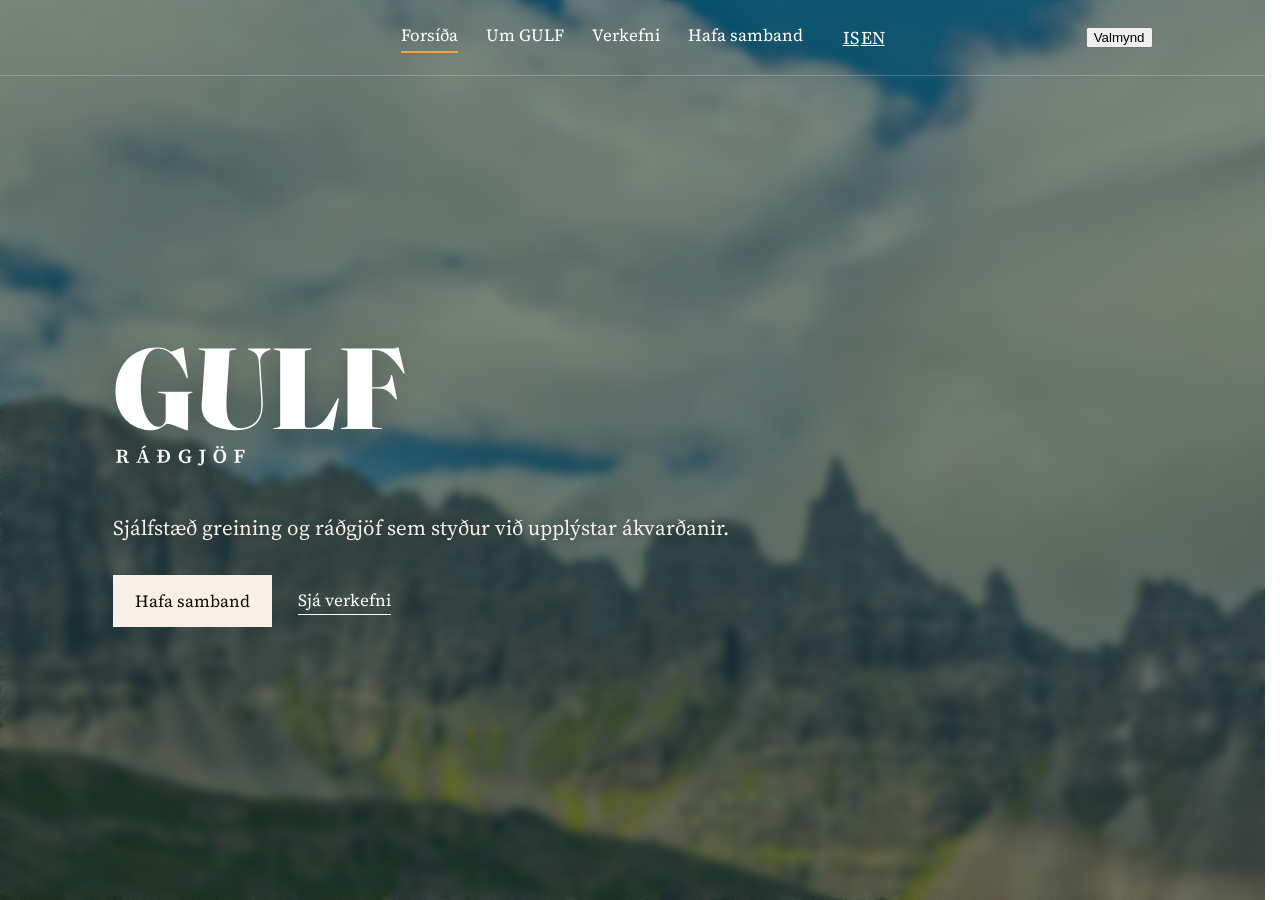
==== public/index.html @ 24c3326d "Name in page titles, LinkedIn on contact page and in structured data Co-Authored-By: Claude Opus 5.5" ====
<!doctype html>
<html lang="is">
<head>
<meta charset="utf-8">
<meta name="viewport" content="width=device-width, initial-scale=1">
<title>GULF ráðgjöf | Gunnar Úlfarsson hagfræðingur</title>
<meta name="description" content="Sjálfstæð greining og ráðgjöf sem styður við upplýstar ákvarðanir.">
<link rel="canonical" href="https://gulf.is/">
<link rel="alternate" hreflang="is" href="https://gulf.is/">
<link rel="alternate" hreflang="en" href="https://gulf.is/en/">
<link rel="alternate" hreflang="x-default" href="https://gulf.is/">
<meta name="robots" content="index, follow, max-image-preview:large">
<script type="application/ld+json">{"@context":"https://schema.org","@graph":[{"@type":"ProfessionalService","@id":"https://gulf.is/#gulf","name":"GULF ráðgjöf","alternateName":["GULF","GULF advisory"],"url":"https://gulf.is/","logo":{"@type":"ImageObject","url":"https://gulf.is/assets/img/logo-512.png","width":512,"height":512},"image":"https://gulf.is/assets/img/og-image.jpg","description":"Sjálfstæð efnahagsgreining og ráðgjöf um stefnumótun fyrir fyrirtæki og opinbera aðila.","email":"gunnar@gulf.is","telephone":"+3548471049","address":{"@type":"PostalAddress","addressCountry":"IS"},"areaServed":{"@type":"Country","name":"Iceland"},"knowsLanguage":["is","en"],"knowsAbout":["Hagfræði","Efnahagsgreiningar","Stefnumótun","Opinber stefnumótun","Ráðgjöf"],"founder":{"@id":"https://gulf.is/#gunnar"}},{"@type":"Person","@id":"https://gulf.is/#gunnar","name":"Gunnar Úlfarsson","jobTitle":"Hagfræðingur og ráðgjafi","image":"https://gulf.is/assets/img/gunnar.jpg","url":"https://gulf.is/#about","email":"gunnar@gulf.is","sameAs":["https://www.linkedin.com/in/gunnarulfars/"],"worksFor":{"@id":"https://gulf.is/#gulf"},"alumniOf":[{"@type":"CollegeOrUniversity","name":"University of St Andrews"},{"@type":"CollegeOrUniversity","name":"University of Iceland"}],"knowsLanguage":["is","en"]},{"@type":"WebSite","@id":"https://gulf.is/#website","url":"https://gulf.is/","name":"GULF ráðgjöf","inLanguage":["is","en"],"publisher":{"@id":"https://gulf.is/#gulf"}},{"@type":"WebPage","@id":"https://gulf.is/#webpage","url":"https://gulf.is/","name":"GULF ráðgjöf | Gunnar Úlfarsson hagfræðingur","description":"Sjálfstæð greining og ráðgjöf sem styður við upplýstar ákvarðanir.","inLanguage":"is","isPartOf":{"@id":"https://gulf.is/#website"},"about":{"@id":"https://gulf.is/#gulf"},"primaryImageOfPage":"https://gulf.is/assets/img/og-image.jpg"}]}</script>
<meta property="og:title" content="GULF ráðgjöf | Gunnar Úlfarsson hagfræðingur">
<meta property="og:description" content="Sjálfstæð greining og ráðgjöf sem styður við upplýstar ákvarðanir.">
<meta property="og:type" content="website">
<meta property="og:url" content="https://gulf.is/">
<meta property="og:locale" content="is_IS">
<meta property="og:locale:alternate" content="en_GB">
<meta property="og:site_name" content="GULF ráðgjöf">
<meta property="og:image" content="https://gulf.is/assets/img/og-image.jpg">
<meta property="og:image:width" content="1200">
<meta property="og:image:height" content="630">
<meta property="og:image:alt" content="GULF ráðgjöf">
<meta name="twitter:card" content="summary_large_image">
<meta name="twitter:title" content="GULF ráðgjöf | Gunnar Úlfarsson hagfræðingur">
<meta name="twitter:description" content="Sjálfstæð greining og ráðgjöf sem styður við upplýstar ákvarðanir.">
<meta name="twitter:image" content="https://gulf.is/assets/img/og-image.jpg">
<link rel="icon" href="/favicon.svg" type="image/svg+xml">
<link rel="apple-touch-icon" href="/apple-touch-icon.png">
<meta name="theme-color" content="#0F4C55">
<link rel="stylesheet" href="https://fonts.googleapis.com/css2?family=Fraunces:opsz,wght@9..144,500;9..144,600&family=Source+Serif+4:opsz,wght@8..60,400;8..60,600&display=swap">
<link rel="stylesheet" href="/assets/css/site.css?v=43">
<script src="/assets/js/site.js?v=30" defer></script>
<script>try{if(localStorage.getItem("gulf-lang")==="en")location.replace("/en/"+location.hash)}catch(e){}</script>
</head>
<body>
<header class="site">
  <div class="wrap">
    <a class="mark" href="#home"><img src="/assets/img/gulf-name.svg" alt="GULF" width="1020" height="305"></a>
    <div class="hright" id="menu">
    <nav class="main" aria-label="Main">
      <a href="#home"><span data-l="is">Forsíða</span></a>
      <a href="#about"><span data-l="is">Um GULF</span></a>
      <a href="#cases"><span data-l="is">Verkefni</span></a>
      <a href="#contact"><span data-l="is">Hafa samband</span></a>
    </nav>
    <span class="lang" role="group" aria-label="Language"><a href="/" hreflang="is" lang="is" data-set="is" aria-current="true">IS</a><a href="/en/" hreflang="en" lang="en" data-set="en">EN</a></span>
    </div>
    <button type="button" class="menu-btn" aria-expanded="false" aria-controls="menu"><i></i><i></i><span class="sr" data-l="is">Valmynd</span></button>
  </div>
</header>

<main>
  <div class="page" id="p-home">
    <section class="hero solo" id="s-home">
      <div class="wrap">
        <div>
          <h1 class="wm"><img src="/assets/img/gulf-wordmark-white.svg" alt="GULF ráðgjöf" width="1020" height="428"></h1>
          <p class="lede"><span data-l="is">Sjálfstæð greining og ráðgjöf sem styður við upplýstar ákvarðanir.</span></p>
          <div class="actions">
            <a class="btn" href="#contact"><span data-l="is">Hafa samband</span></a>
            <a class="textlink" href="#cases"><span data-l="is">Sjá verkefni</span></a>
          </div>
        </div>
      </div>
    </section>
  </div>
  <div class="page" id="p-about" hidden>
    <section class="sec" id="s-about">
      <div class="wrap">
        <div>
          <h1 class="sr"><span data-l="is">Um GULF</span></h1>
          <p class="about-lead"><span data-l="is">GULF ráðgjöf veitir greiningu og ráðgjöf sem hjálpar fyrirtækjum og opinberum aðilum að móta stefnu og taka upplýstar ákvarðanir.</span></p>
          <div class="person">
            <h2 class="name">Gunnar Úlfarsson</h2>
            <img class="portrait" src="/assets/img/gunnar.jpg" alt="Gunnar Úlfarsson" width="640" height="800" loading="lazy">
            <div class="bio">
              <p class="b"><span data-l="is">Gunnar Úlfarsson er hagfræðingur og stofnandi GULF. Hann hefur víðtæka reynslu af efnahagsgreiningum, rekstrarumhverfi fyrirtækja, og starfsemi ríkis og sveitarfélaga.</span></p>
              <p class="b"><span data-l="is">Gunnar starfaði sem hagfræðingur Viðskiptaráðs Íslands og síðar sem aðstoðar&shy;framkvæmdastjóri ráðsins. Þá hefur hann starfað sem ráðgjafi hjá RR ráðgjöf. Hann er með meistaragráðu í hagfræði og fjármálum frá St Andrews-háskóla og BS-gráðu í hagfræði frá Háskóla Íslands.</span></p>
              
            </div>
          </div>
        </div>
      </div>
    </section>
  </div>
  <div class="page" id="p-cases" hidden>
    <section class="sec cv" id="s-cases">
      <div class="wrap">
        <div>
          <h1 class="sr"><span data-l="is">Verkefni</span></h1><p class="cintro"><span data-l="is">Mörg verkefni sem GULF vinnur eru hvergi birt opinberlega. Hér eru dæmi um verkefni sem hafa verið birt á vefsíðum viðskiptavina og fjallað um í fjölmiðlum.</span></p>
          <div class="cases"><article class="cb">
<div class="cb-head"><div><p class="label"><span data-l="is">Október 2026</span></p></div>
<div><h2><span data-l="is">Hagræn áhrif vindorkugarðs</span></h2></div>
<div class="cb-fig"><span class="fig"><span data-l="is">5,5 ma.kr.</span></span><span><span data-l="is">í tekjur til sveitarfélagsins á líftíma verkefnisins</span></span></div></div>
<div class="cb-body"><dl class="qar"><div><dt><span data-l="is">Spurningin</span></dt><dd><span data-l="is">Qair Ísland áformar um 200 MW vindorkugarð að Hnotasteini á Hólaheiði. GULF mat efnahagslegan ávinning nærsamfélagsins af verkefninu, þar á meðal áhrif á störf, tekjur og innviði í Norðurþingi og nærliggjandi byggðum.</span></dd></div><div><dt><span data-l="is">Niðurstaða</span></dt><dd><div class="cwrap"><div class="cimgs"><div class="cz" role="button" tabindex="0" aria-pressed="false"><img src="/assets/img/cases/hnotasteinn-15.jpg" width="1467" height="825" loading="lazy" alt="Glæra: störf, tekjur Norðurþings og innviðir"></div><div class="cz" role="button" tabindex="0" aria-pressed="false"><img src="/assets/img/cases/hnotasteinn-34.webp?v=2" width="1920" height="1080" alt="Hreyfimynd: fjölmörg störf gætu skapast til viðbótar í iðnaði vegna orkuframleiðslu Hnotasteins"></div><div class="cz" role="button" tabindex="0" aria-pressed="false"><img src="/assets/img/cases/hnotasteinn-12.jpg" width="1467" height="825" loading="lazy" alt="Glæra: afstaða íbúa til Hnotasteins eftir svæðum"></div></div><button type="button" class="carr prev" aria-label="Fyrri glæra" hidden>&#8249;</button><button type="button" class="carr next" aria-label="Næsta glæra" hidden>&#8250;</button></div><span data-l="is">Vindorkugarðurinn skapar um 450 bein ársverk á líftíma sínum og skilar Norðurþingi um 5,5 ma.kr. í fasteignaskatta og útsvarstekjur. Til viðbótar skapast fjölmörg óbein og afleidd störf vegna verkefnisins. Auk þess skapar verkefnið grundvöll fyrir sterkara flutningskerfi og bættar samgöngur á svæðinu. Þá getur aukin orkuöflun stutt við framþróun í atvinnulífi, til dæmis starfsemi eins og gagnaver og landeldi.</span></dd></div><div><dt><span data-l="is">Notkun</span></dt><dd><span data-l="is">Greiningin var hluti af umhverfismati verkefnisins og nýttist í opnu samráðsferli. GULF kynnti niðurstöðurnar fyrir íbúum á opnum fundum á Kópaskeri og Raufarhöfn.</span></dd></div></dl><a class="clink" href="https://www.hnotasteinn.is" target="_blank" rel="noopener"><span data-l="is">Lesa skýrsluna</span> ↗</a></div>
</article><article class="cb">
<div class="cb-head"><div><p class="label"><span data-l="is">Maí 2026</span></p></div>
<div><h2><span data-l="is">Samfélagslegt virði Hugarafls</span></h2></div>
<div class="cb-fig"><span class="fig"><span data-l="is">480 m.kr.</span></span><span><span data-l="is">á ári í ávinning fyrir hið opinbera</span></span></div></div>
<div class="cb-body"><dl class="qar"><div><dt><span data-l="is">Spurningin</span></dt><dd><span data-l="is">Hugarafl eru grasrótarsamtök fólks með geðrænar áskoranir sem byggja á batamiðaðri jafningjanálgun. GULF mat ávinning ríkis og sveitarfélaga af starfinu og bar fjármögnunina saman við sambærileg úrræði.</span></dd></div><div><dt><span data-l="is">Niðurstaða</span></dt><dd><span data-l="is">Hlutfall notenda í virkni fer úr 15% í 38% og andleg líðan batnar verulega. Ávinningur hins opinbera er um 480 m.kr. á ári, einkum vegna lægri bótagreiðslna og aukinna skatttekna. Samt eru framlög á hvern notanda 55–80% lægri en í sambærilegum úrræðum.</span></dd></div><div><dt><span data-l="is">Notkun</span></dt><dd><span data-l="is">Niðurstöðurnar voru kynntar á opnum fundum Hugarafls. Síðan hefur skýrslan nýst samtökunum í samskiptum við stjórnvöld, opinbera aðila og fjölmiðla, og GULF hefur meðal annars stutt við kynningu hennar.</span></dd></div></dl><a class="clink" href="https://hugarafl.is/utgefid-efni/virdisgildi-hugarafls" target="_blank" rel="noopener"><span data-l="is">Lesa skýrsluna</span> ↗</a></div>
</article></div>
        </div>
      </div>
    </section>
  </div>
  <div class="page" id="p-contact" hidden>
    <section class="sec" id="s-contact">
      <div class="wrap">
        <div>
          <h1 class="sr"><span data-l="is">Hafa samband</span></h1>
          <dl class="clist">
            <div><dt class="label"><span data-l="is">Netfang</span></dt><dd><a href="mailto:gunnar@gulf.is">gunnar@gulf.is</a></dd></div>
            <div><dt class="label"><span data-l="is">Sími</span></dt><dd><a href="tel:+3548471049">+354 847 1049</a><a href="tel:+46793155008">+46 79 315 50 08</a></dd></div>
            <div><dt class="label">LinkedIn</dt><dd><a href="https://www.linkedin.com/in/gunnarulfars/" rel="me noopener" target="_blank">linkedin.com/in/gunnarulfars</a></dd></div>
          </dl>
        </div>
      </div>
    </section>
  </div>
</main>

<footer class="site">
  <div class="wrap">
    <span>© 2026 GULF ráðgjöf</span>
  </div>
</footer>
</body>
</html>
---- assets/css/site.css ----
:root {
  --white: #ffffff;
  --paper: #f8f0e6;
  --ink: #100c08;
  --rust: #bc4200;
  --petrol: #0f4c55;
  --saffron: #f2a33a;
  --stone7: #595147;
  --stone5: #91887c;
  --stone2: #e3dbd1;
  --display: "Fraunces", Georgia, "Times New Roman", serif;
  --body: "Source Serif 4", Georgia, "Times New Roman", serif;
  --wrap: 1080px;
  color-scheme: light;
}
* {
  box-sizing: border-box;
}
html {
  scrollbar-gutter: stable;
}
body {
  background: var(--white);
  color: var(--ink);
  font-family: var(--body);
  font-size: 18px;
  line-height: 1.55;
  margin: 0px;
}
a {
  color: inherit;
}
:focus-visible {
  outline: 3px solid var(--rust);
  outline-offset: 3px;
}
.wrap {
  max-width: var(--wrap);
  margin-inline: auto;
  padding-left: max(20px, env(safe-area-inset-left, 0px));
  padding-right: max(20px, env(safe-area-inset-right, 0px));
}
h1,
h2,
h3 {
  font-family: var(--display);
  font-weight: 600;
  text-wrap: balance;
  margin: 0px;
  line-height: 1.1;
}
.label {
  font-size: 13px;
  font-weight: 600;
  letter-spacing: 0.12em;
  text-transform: uppercase;
  color: var(--stone7);
}
header.site {
  border-bottom: 1px solid var(--stone2);
}
header.site .wrap {
  display: flex;
  flex-wrap: wrap;
  gap: 12px 32px;
  align-items: center;
  justify-content: space-between;
  padding-block: 22px;
}
.mark {
  font-family: var(--display);
  font-weight: 600;
  font-size: 30px;
  text-decoration: none;
  letter-spacing: 0.01em;
}
nav.main {
  display: flex;
  flex-wrap: wrap;
  gap: 6px 28px;
  font-size: 17px;
}
nav.main a {
  text-decoration: none;
  padding-bottom: 3px;
  border-bottom: 2px solid transparent;
}
nav.main a[aria-current="page"] {
  border-bottom-color: var(--ink);
}
nav.main a:hover {
  border-bottom-color: var(--stone5);
}
.hero .wrap {
  display: grid;
  grid-template-columns: minmax(0px, 1.5fr) minmax(0px, 1fr);
  gap: 48px;
  align-items: center;
  padding-block: 72px 64px;
}
.hero h1 {
  font-size: clamp(40px, 6vw, 68px);
  letter-spacing: -0.01em;
}
.hero p.lede {
  font-size: 21px;
  color: var(--stone7);
  max-width: 34em;
  margin: 22px 0px 30px;
}
.actions {
  display: flex;
  flex-wrap: wrap;
  gap: 14px 26px;
  align-items: center;
}
.btn {
  display: inline-block;
  background: var(--ink);
  color: var(--white);
  text-decoration: none;
  padding: 13px 22px;
  font-size: 17px;
}
.textlink {
  font-size: 17px;
  text-decoration: none;
  border-bottom: 1px solid currentcolor;
}
.portrait {
  aspect-ratio: 4 / 5;
  max-width: 100%;
  background: var(--paper);
  display: grid;
  place-items: center;
  color: var(--stone7);
  font-size: 15px;
  text-align: center;
  padding: 20px;
}
.cv {
  list-style: none;
  padding: 0px;
  margin: 14px 0px 0px;
}
footer.site {
  border-top: 1px solid var(--stone2);
  margin-top: 24px;
}
footer.site .wrap {
  display: flex;
  flex-wrap: wrap;
  gap: 8px 28px;
  justify-content: space-between;
  padding-block: 28px;
  font-size: 15px;
  color: var(--stone7);
}
footer.site .wrap {
  align-items: baseline;
}
@media (max-width: 760px) {
  .hero .wrap,
  .about,
  .contact {
    grid-template-columns: minmax(0px, 1fr);
    gap: 32px;
  }
  .hero .wrap {
    padding-block: 44px;
  }
  .portrait {
    max-width: 280px;
  }
}
@media (prefers-reduced-motion: no-preference) {
  .page {
    animation: 0.25s ease-out 0s 1 normal none running fade;
  }
  @keyframes fade {
    0% {
      opacity: 0.4;
    }
    100% {
      opacity: 1;
    }
  }
}
.cintro {
  font-size: 19px;
  max-width: 36em;
  margin: -12px 0px 36px;
  color: var(--stone7);
}
.cv .fig {
  font-family: var(--display);
  font-weight: 600;
  line-height: 1;
  color: var(--rust);
  font-variant-numeric: tabular-nums;
}
.cv h3 {
  margin: 0px;
}
.v1list {
  border-top: 3px solid var(--ink);
}
.v1row {
  border-bottom: 1px solid var(--stone2);
}
.v1row summary {
  list-style: none;
  cursor: pointer;
  display: grid;
  grid-template-columns: 200px minmax(0px, 1fr) 220px 24px;
  gap: 28px;
  align-items: start;
  padding: 28px 0px;
}
.v1row summary::-webkit-details-marker {
  display: none;
}
.v1meta {
  display: flex;
  flex-direction: column;
  gap: 6px;
}
.v1client {
  font-size: 15px;
  color: var(--stone7);
}
.v1main {
  display: flex;
  flex-direction: column;
  gap: 8px;
}
.v1main h3 {
  font-size: clamp(21px, 2.3vw, 26px);
}
.v1one {
  font-size: 17px;
  color: var(--stone7);
}
.v1fig {
  display: flex;
  flex-direction: column;
  gap: 6px;
  font-size: 14px;
  line-height: 1.35;
}
.v1fig .fig {
  font-size: 30px;
}
.v1fig-text .fig {
  font-size: 22px;
  line-height: 1.15;
}
.v1more {
  width: 24px;
  height: 24px;
  position: relative;
  margin-top: 4px;
}
.v1more::before,
.v1more::after {
  content: "";
  position: absolute;
  left: 4px;
  right: 4px;
  top: 11px;
  height: 2px;
  background: var(--ink);
  transition: transform 0.2s;
}
.v1more::after {
  transform: rotate(90deg);
}
.v1row[open] .v1more::after {
  transform: rotate(0deg);
}
.v1row summary:hover h3 {
  color: var(--rust);
}
.v1row .qar {
  margin: 0px 0px 32px;
  padding-left: 228px;
}
@media (max-width: 860px) {
  .v1row summary {
    grid-template-columns: minmax(0px, 1fr) 24px;
    gap: 12px 16px;
  }
  .v1meta {
    grid-column: 1 / 2;
    flex-flow: wrap;
    gap: 4px 12px;
    align-items: baseline;
  }
  .v1main {
    grid-column: 1 / 2;
  }
  .v1fig {
    grid-column: 1 / 2;
  }
  .v1more {
    grid-area: 1 / 2;
  }
  .v1row .qar {
    padding-left: 0px;
  }
}
.clist {
  margin: 0px;
  display: grid;
  gap: 28px;
}
.clist > div {
  display: grid;
  gap: 4px;
}
.clist dt {
  margin: 0px;
}
.clist dd {
  margin: 0px;
  display: flex;
  flex-direction: column;
  gap: 2px;
  font-family: var(--body);
  font-size: 20px;
  line-height: 1.45;
}
.clist dd a {
  align-self: flex-start;
  text-decoration: none;
  border-bottom: 1px solid var(--stone2);
  transition:
    border-color 0.15s,
    color 0.15s;
  overflow-wrap: anywhere;
}
.clist dd a:hover {
  color: var(--rust);
  border-bottom-color: var(--rust);
}
#p-about .direct {
  font-family: var(--body);
  font-size: 18px;
  font-weight: 400;
}
body {
  display: flex;
  flex-direction: column;
  min-height: 100svh;
}
body > main {
  flex: 1 0 auto;
}
.hero.solo {
  position: relative;
  overflow: hidden;
  color: rgb(255, 255, 255);
  background: url("../img/hero.jpg") center 78% / cover no-repeat rgb(16, 12, 8);
}
.hero.solo::before {
  content: "";
  position: absolute;
  inset: 0px;
  background:
    linear-gradient(rgba(15, 76, 85, 0.3), rgba(15, 76, 85, 0.3)),
    rgba(16, 12, 8, 0.3);
  -webkit-backdrop-filter: blur(5px);
  backdrop-filter: blur(5px);
}
.hero.solo .wrap {
  position: relative;
  grid-template-columns: minmax(0px, 1fr);
  padding-block: clamp(96px, 12vw, 150px) clamp(150px, 18vw, 230px);
}
.hero.solo h1 {
  color: rgb(255, 255, 255);
  text-shadow: rgba(0, 0, 0, 0.35) 0px 1px 18px;
}
.hero.solo p.lede {
  color: rgb(248, 240, 230);
  text-shadow: rgba(0, 0, 0, 0.4) 0px 1px 10px;
}
.hero.solo .btn {
  background: var(--paper);
  color: var(--ink);
}
.hero.solo .textlink {
  color: rgb(255, 255, 255);
}
.sec .wrap {
  padding-block: 72px;
  display: grid;
  grid-template-columns: 200px minmax(0px, 1fr);
  gap: 24px 48px;
}
.person {
  display: grid;
  grid-template-columns: minmax(0px, 260px) minmax(0px, 1fr);
  gap: 40px;
  align-items: start;
}
.person .name {
  font-family: var(--display);
  font-weight: 600;
  font-size: 26px;
  margin: 0px;
}
.person .role {
  color: var(--stone7);
  margin: 4px 0px 20px;
}
.person p.b {
  margin: 0px 0px 16px;
  max-width: 38em;
}
.direct {
  display: flex;
  flex-wrap: wrap;
  gap: 8px 28px;
  margin-top: 22px;
  font-family: var(--display);
  font-size: 20px;
  font-weight: 500;
}
.direct a,
.cdetails .v a {
  text-decoration: none;
  border-bottom: 1px solid var(--stone5);
}
@media (max-width: 760px) {
  .sec .wrap {
    grid-template-columns: minmax(0px, 1fr);
    padding-block: 52px;
  }
  .person {
    grid-template-columns: minmax(0px, 1fr);
  }
  .person .portrait {
    max-width: 220px;
  }
}
.qar {
  margin: 10px 0px 0px;
  display: grid;
  gap: 14px;
}
.qar dt {
  font-size: 12px;
  font-weight: 600;
  letter-spacing: 0.12em;
  text-transform: uppercase;
  color: var(--stone7);
}
.qar dd {
  margin: 3px 0px 0px;
  max-width: 44em;
}
.sec .wrap {
  grid-template-columns: minmax(0px, 1fr) !important;
}
.ptitle {
  font-size: clamp(36px, 5vw, 54px);
  margin-bottom: 28px;
}
#p-home .hero.solo .wrap {
  padding-block: clamp(110px, 14vw, 180px) clamp(170px, 20vw, 260px);
}
#p-home .hero.solo .wrap.clients-in {
  display: flex;
  flex-direction: row;
  padding-block: 16px;
  padding-top: 16px;
  padding-bottom: 16px;
}
@media (max-width: 600px) {
  #p-home .hero.solo .wrap.clients-in {
    flex-direction: column;
    align-items: flex-start;
    gap: 8px;
  }
}
.clients {
  position: relative;
  z-index: 1;
  background: rgba(16, 12, 8, 0.55);
  border-top: 1px solid rgba(255, 255, 255, 0.18);
}
.clients-in {
  display: flex;
  align-items: center;
  gap: 28px;
  padding-block: 16px;
}
.clabel {
  flex: 0 0 auto;
  font-size: 12px;
  font-weight: 600;
  letter-spacing: 0.12em;
  text-transform: uppercase;
  color: rgba(255, 255, 255, 0.75);
}
.track-wrap {
  flex: 1 1 0%;
  min-width: 0px;
  overflow: hidden;
  -webkit-mask-image: linear-gradient(
    90deg,
    transparent,
    rgb(0, 0, 0) 6%,
    rgb(0, 0, 0) 94%,
    transparent
  );
  mask-image: linear-gradient(
    90deg,
    transparent,
    rgb(0, 0, 0) 6%,
    rgb(0, 0, 0) 94%,
    transparent
  );
}
.track {
  list-style: none;
  margin: 0px;
  padding: 0px;
  display: flex;
  gap: 72px;
  width: max-content;
  animation: 40s linear 0s infinite normal none running roll;
}
.track {
  align-items: center;
  gap: 0px;
}
.track li {
  flex: 0 0 auto;
  background: center center / contain no-repeat;
  margin-right: 72px;
}
@media (prefers-reduced-motion: reduce) {
  .track li {
    margin-right: 0px;
  }
}
.track li a {
  display: block;
  width: 100%;
  height: 100%;
  transition: opacity 0.15s;
}
.track li a:hover {
  opacity: 0.75;
}
.track li.lg-qair {
  background-image: url("../img/clients/qair.svg");
  height: 36px;
  width: 95.2px;
}
.track li.lg-sfs {
  background-image: url("../img/clients/sfs.svg");
  height: 30px;
  width: 148px;
}
.track li.lg-hugarafl {
  background-image: url("../img/clients/hugarafl.svg");
  height: 30px;
  width: 180.3px;
}
.track li.lg-memmm {
  background-image: url("../img/clients/memmm.svg");
  height: 36px;
  width: 129.5px;
}
.track li.lg-raudikrossinn {
  background-image: url("../img/clients/raudikrossinn.svg");
  height: 38px;
  width: 173.6px;
}
.clients:hover .track {
  animation-play-state: paused;
}
@keyframes roll {
  0% {
    transform: translateX(0px);
  }
  100% {
    transform: translateX(-50%);
  }
}
@media (prefers-reduced-motion: reduce) {
  .track {
    animation: auto ease 0s 1 normal none running none;
    flex-wrap: wrap;
    width: auto;
    gap: 12px 32px;
  }
  .track li:nth-child(n + 6) {
    display: none;
  }
  .track-wrap {
    -webkit-mask-image: none;
    mask-image: none;
  }
}
@media (max-width: 600px) {
  .clients-in {
    flex-direction: column;
    align-items: flex-start;
    gap: 8px;
  }
  .track-wrap {
    width: 100%;
  }
}
#p-home .hero.solo .wrap:not(.clients-in) {
  padding-block: clamp(110px, 14vw, 180px) clamp(130px, 16vw, 210px);
}
body.home header.site {
  position: absolute;
  top: 0px;
  left: 0px;
  right: 0px;
  z-index: 5;
  background: transparent;
  border-bottom-color: rgba(255, 255, 255, 0.22);
  color: rgb(255, 255, 255);
}
body.home header.site .mark {
  color: rgb(255, 255, 255);
}
body.home nav.main a[aria-current="page"] {
  border-bottom-color: var(--saffron);
}
body.home nav.main a:hover {
  border-bottom-color: rgba(255, 255, 255, 0.6);
}
#p-home .hero.solo {
  min-height: 100svh;
  display: flex;
  flex-direction: column;
}
#p-home .hero.solo > .wrap:not(.clients-in) {
  flex: 1 1 0%;
  display: flex;
  align-items: center;
  width: 100%;
  padding-block: clamp(120px, 16vh, 170px) clamp(48px, 8vh, 96px);
}
#p-home .hero.solo .clients {
  flex: 0 0 auto;
}
body.home footer.site {
  margin-top: 0px;
}
html:not([lang="is"]) [data-l="is"],
html[lang="is"] [data-l="en"] {
  display: none;
}
.lang {
  display: inline-flex;
  gap: 2px;
  margin-left: 6px;
  align-items: center;
}
.lang button {
  font-style: inherit;
  font-variant: inherit;
  font-weight: inherit;
  font-stretch: inherit;
  line-height: inherit;
  font-family: inherit;
  font-optical-sizing: inherit;
  font-size-adjust: inherit;
  font-kerning: inherit;
  font-feature-settings: inherit;
  font-variation-settings: inherit;
  font-size: 14px;
  letter-spacing: 0.06em;
  background: none;
  border: 0px;
  color: inherit;
  opacity: 0.6;
  padding: 2px 5px;
  cursor: pointer;
}
.lang button[aria-pressed="true"] {
  opacity: 1;
  text-decoration: underline;
  text-underline-offset: 4px;
}
.lang button:hover {
  opacity: 1;
}
.hero.solo h1.wm {
  display: flex;
  flex-direction: column;
  gap: 0px;
  line-height: 0.92;
  text-shadow: rgba(0, 0, 0, 0.3) 0px 1px 24px;
}
.hero.solo h1.wm + p.lede {
  margin-top: 30px;
}
body.home header.site .mark {
  visibility: hidden;
}
.hero.solo h1.wm {
  display: block;
  margin: 0px;
}
.hero.solo h1.wm img {
  display: block;
  width: clamp(170px, 23vw, 310px);
  height: auto;
  filter: drop-shadow(rgba(0, 0, 0, 0.25) 0px 1px 18px);
}
.hero.solo h1.wm + p.lede {
  margin-top: clamp(28px, 4vw, 44px);
}
#p-home p.lede {
  max-width: 41em;
}
#p-home p.lede {
  display: grid;
}
#p-home p.lede > [data-l] {
  grid-area: 1 / 1;
  display: block;
}
html:not([lang="is"]) #p-home p.lede > [data-l="is"],
html[lang="is"] #p-home p.lede > [data-l="en"] {
  display: block;
  visibility: hidden;
}
header.site .mark {
  display: block;
  line-height: 0;
}
header.site .mark img {
  height: 26px;
  width: auto;
}
.hright {
  display: flex;
  align-items: center;
  gap: 12px 34px;
}
@media (max-width: 640px) {
  header.site .wrap {
    display: grid;
    grid-template-columns: 1fr auto;
    grid-template-areas: "mark lang" "nav nav";
    gap: 14px 12px;
    padding-block: 16px 12px;
  }
  .hright {
    display: contents;
  }
  header.site .mark {
    grid-area: mark;
  }
  header.site .mark img {
    height: 22px;
  }
  .lang {
    grid-area: lang;
    margin-left: 0px;
  }
  nav.main {
    grid-area: nav;
    flex-wrap: nowrap;
    justify-content: space-between;
    gap: 0px 10px;
    font-size: clamp(13.5px, 4vw, 15.5px);
    overflow-x: auto;
    scrollbar-width: none;
  }
  nav.main a {
    white-space: nowrap;
  }
  #p-home .hero.solo > .wrap:not(.clients-in) {
    padding-top: 118px;
  }
}
footer.site {
  border-top: 0px;
  background: transparent;
}
footer.site .wrap {
  padding-block: 18px 22px;
  font-size: 14px;
  color: var(--stone5);
}
body.home footer.site {
  display: none;
}
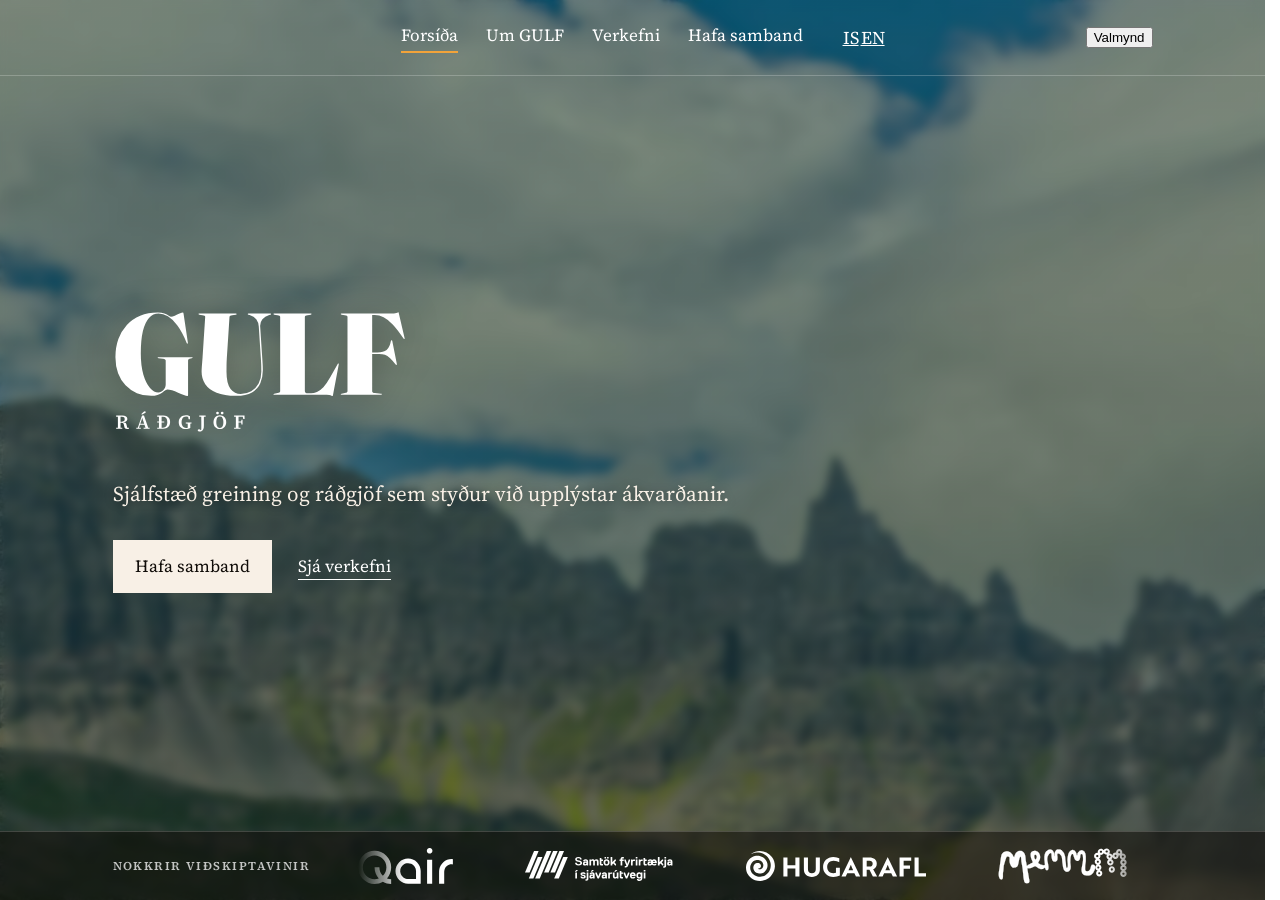
==== commit ff0f999d: "Go live: client logo bar and test-only tweaks on gulf.is, without Rauði krossinn Co-Authored-By: Cla" ====
--- a/public/index.html
+++ b/public/index.html
@@ -4,15 +4,15 @@
 <meta charset="utf-8">
 <meta name="viewport" content="width=device-width, initial-scale=1">
 <title>GULF ráðgjöf | Gunnar Úlfarsson hagfræðingur</title>
-<meta name="description" content="Sjálfstæð greining og ráðgjöf sem styður við upplýstar ákvarðanir.">
+<meta name="description" content="GULF ráðgjöf veitir sjálfstæða efnahagsgreiningu og ráðgjöf um stefnumótun fyrir fyrirtæki, ríki og sveitarfélög. Gunnar Úlfarsson hagfræðingur.">
 <link rel="canonical" href="https://gulf.is/">
 <link rel="alternate" hreflang="is" href="https://gulf.is/">
 <link rel="alternate" hreflang="en" href="https://gulf.is/en/">
 <link rel="alternate" hreflang="x-default" href="https://gulf.is/">
 <meta name="robots" content="index, follow, max-image-preview:large">
-<script type="application/ld+json">{"@context":"https://schema.org","@graph":[{"@type":"ProfessionalService","@id":"https://gulf.is/#gulf","name":"GULF ráðgjöf","alternateName":["GULF","GULF advisory"],"url":"https://gulf.is/","logo":{"@type":"ImageObject","url":"https://gulf.is/assets/img/logo-512.png","width":512,"height":512},"image":"https://gulf.is/assets/img/og-image.jpg","description":"Sjálfstæð efnahagsgreining og ráðgjöf um stefnumótun fyrir fyrirtæki og opinbera aðila.","email":"gunnar@gulf.is","telephone":"+3548471049","address":{"@type":"PostalAddress","addressCountry":"IS"},"areaServed":{"@type":"Country","name":"Iceland"},"knowsLanguage":["is","en"],"knowsAbout":["Hagfræði","Efnahagsgreiningar","Stefnumótun","Opinber stefnumótun","Ráðgjöf"],"founder":{"@id":"https://gulf.is/#gunnar"}},{"@type":"Person","@id":"https://gulf.is/#gunnar","name":"Gunnar Úlfarsson","jobTitle":"Hagfræðingur og ráðgjafi","image":"https://gulf.is/assets/img/gunnar.jpg","url":"https://gulf.is/#about","email":"gunnar@gulf.is","sameAs":["https://www.linkedin.com/in/gunnarulfars/"],"worksFor":{"@id":"https://gulf.is/#gulf"},"alumniOf":[{"@type":"CollegeOrUniversity","name":"University of St Andrews"},{"@type":"CollegeOrUniversity","name":"University of Iceland"}],"knowsLanguage":["is","en"]},{"@type":"WebSite","@id":"https://gulf.is/#website","url":"https://gulf.is/","name":"GULF ráðgjöf","inLanguage":["is","en"],"publisher":{"@id":"https://gulf.is/#gulf"}},{"@type":"WebPage","@id":"https://gulf.is/#webpage","url":"https://gulf.is/","name":"GULF ráðgjöf | Gunnar Úlfarsson hagfræðingur","description":"Sjálfstæð greining og ráðgjöf sem styður við upplýstar ákvarðanir.","inLanguage":"is","isPartOf":{"@id":"https://gulf.is/#website"},"about":{"@id":"https://gulf.is/#gulf"},"primaryImageOfPage":"https://gulf.is/assets/img/og-image.jpg"}]}</script>
+<script type="application/ld+json">{"@context":"https://schema.org","@graph":[{"@type":"ProfessionalService","@id":"https://gulf.is/#gulf","name":"GULF ráðgjöf","alternateName":["GULF","GULF advisory"],"url":"https://gulf.is/","logo":{"@type":"ImageObject","url":"https://gulf.is/assets/img/logo-512.png","width":512,"height":512},"image":"https://gulf.is/assets/img/og-image.jpg","description":"Sjálfstæð efnahagsgreining og ráðgjöf um stefnumótun fyrir fyrirtæki og opinbera aðila.","email":"gunnar@gulf.is","telephone":"+3548471049","address":{"@type":"PostalAddress","addressCountry":"IS"},"areaServed":{"@type":"Country","name":"Iceland"},"knowsLanguage":["is","en"],"knowsAbout":["Hagfræði","Efnahagsgreiningar","Stefnumótun","Opinber stefnumótun","Ráðgjöf"],"founder":{"@id":"https://gulf.is/#gunnar"}},{"@type":"Person","@id":"https://gulf.is/#gunnar","name":"Gunnar Úlfarsson","jobTitle":"Hagfræðingur og ráðgjafi","image":"https://gulf.is/assets/img/gunnar.jpg","url":"https://gulf.is/#about","email":"gunnar@gulf.is","sameAs":["https://www.linkedin.com/in/gunnarulfars/"],"worksFor":{"@id":"https://gulf.is/#gulf"},"alumniOf":[{"@type":"CollegeOrUniversity","name":"University of St Andrews"},{"@type":"CollegeOrUniversity","name":"University of Iceland"}],"knowsLanguage":["is","en"]},{"@type":"WebSite","@id":"https://gulf.is/#website","url":"https://gulf.is/","name":"GULF ráðgjöf","inLanguage":["is","en"],"publisher":{"@id":"https://gulf.is/#gulf"}},{"@type":"WebPage","@id":"https://gulf.is/#webpage","url":"https://gulf.is/","name":"GULF ráðgjöf | Gunnar Úlfarsson hagfræðingur","description":"GULF ráðgjöf veitir sjálfstæða efnahagsgreiningu og ráðgjöf um stefnumótun fyrir fyrirtæki, ríki og sveitarfélög. Gunnar Úlfarsson hagfræðingur.","inLanguage":"is","isPartOf":{"@id":"https://gulf.is/#website"},"about":{"@id":"https://gulf.is/#gulf"},"primaryImageOfPage":"https://gulf.is/assets/img/og-image.jpg"}]}</script>
 <meta property="og:title" content="GULF ráðgjöf | Gunnar Úlfarsson hagfræðingur">
-<meta property="og:description" content="Sjálfstæð greining og ráðgjöf sem styður við upplýstar ákvarðanir.">
+<meta property="og:description" content="GULF ráðgjöf veitir sjálfstæða efnahagsgreiningu og ráðgjöf um stefnumótun fyrir fyrirtæki, ríki og sveitarfélög. Gunnar Úlfarsson hagfræðingur.">
 <meta property="og:type" content="website">
 <meta property="og:url" content="https://gulf.is/">
 <meta property="og:locale" content="is_IS">
@@ -24,14 +24,15 @@
 <meta property="og:image:alt" content="GULF ráðgjöf">
 <meta name="twitter:card" content="summary_large_image">
 <meta name="twitter:title" content="GULF ráðgjöf | Gunnar Úlfarsson hagfræðingur">
-<meta name="twitter:description" content="Sjálfstæð greining og ráðgjöf sem styður við upplýstar ákvarðanir.">
+<meta name="twitter:description" content="GULF ráðgjöf veitir sjálfstæða efnahagsgreiningu og ráðgjöf um stefnumótun fyrir fyrirtæki, ríki og sveitarfélög. Gunnar Úlfarsson hagfræðingur.">
 <meta name="twitter:image" content="https://gulf.is/assets/img/og-image.jpg">
 <link rel="icon" href="/favicon.svg" type="image/svg+xml">
 <link rel="apple-touch-icon" href="/apple-touch-icon.png">
 <meta name="theme-color" content="#0F4C55">
 <link rel="stylesheet" href="https://fonts.googleapis.com/css2?family=Fraunces:opsz,wght@9..144,500;9..144,600&family=Source+Serif+4:opsz,wght@8..60,400;8..60,600&display=swap">
-<link rel="stylesheet" href="/assets/css/site.css?v=43">
-<script src="/assets/js/site.js?v=30" defer></script>
+<link rel="stylesheet" href="/assets/css/site.css?v=45">
+<script src="/assets/js/site.js?v=31" defer></script>
+<style>.cz::after,.ico{display:none}</style>
 <script>try{if(localStorage.getItem("gulf-lang")==="en")location.replace("/en/"+location.hash)}catch(e){}</script>
 </head>
 <body>
@@ -64,6 +65,12 @@
           </div>
         </div>
       </div>
+      <div class="clients" aria-label="Selected clients">
+        <div class="wrap clients-in">
+          <span class="clabel"><span data-l="is">Nokkrir viðskiptavinir</span></span>
+          <div class="track-wrap"><ul class="track"><li class="lg-qair"><a href="https://qair.is/" target="_blank" rel="noopener" aria-label="Qair"></a></li><li class="lg-sfs"><a href="https://sfs.is/" target="_blank" rel="noopener" aria-label="SFS"></a></li><li class="lg-hugarafl"><a href="https://hugarafl.is/" target="_blank" rel="noopener" aria-label="Hugarafl"></a></li><li class="lg-memmm"><a href="https://memmm.is/" target="_blank" rel="noopener" aria-label="Memmm"></a></li><li class="lg-qair"><a href="https://qair.is/" target="_blank" rel="noopener" aria-label="Qair" tabindex="-1" aria-hidden="true"></a></li><li class="lg-sfs"><a href="https://sfs.is/" target="_blank" rel="noopener" aria-label="SFS" tabindex="-1" aria-hidden="true"></a></li><li class="lg-hugarafl"><a href="https://hugarafl.is/" target="_blank" rel="noopener" aria-label="Hugarafl" tabindex="-1" aria-hidden="true"></a></li><li class="lg-memmm"><a href="https://memmm.is/" target="_blank" rel="noopener" aria-label="Memmm" tabindex="-1" aria-hidden="true"></a></li><li class="lg-qair"><a href="https://qair.is/" target="_blank" rel="noopener" aria-label="Qair" tabindex="-1" aria-hidden="true"></a></li><li class="lg-sfs"><a href="https://sfs.is/" target="_blank" rel="noopener" aria-label="SFS" tabindex="-1" aria-hidden="true"></a></li><li class="lg-hugarafl"><a href="https://hugarafl.is/" target="_blank" rel="noopener" aria-label="Hugarafl" tabindex="-1" aria-hidden="true"></a></li><li class="lg-memmm"><a href="https://memmm.is/" target="_blank" rel="noopener" aria-label="Memmm" tabindex="-1" aria-hidden="true"></a></li><li class="lg-qair"><a href="https://qair.is/" target="_blank" rel="noopener" aria-label="Qair" tabindex="-1" aria-hidden="true"></a></li><li class="lg-sfs"><a href="https://sfs.is/" target="_blank" rel="noopener" aria-label="SFS" tabindex="-1" aria-hidden="true"></a></li><li class="lg-hugarafl"><a href="https://hugarafl.is/" target="_blank" rel="noopener" aria-label="Hugarafl" tabindex="-1" aria-hidden="true"></a></li><li class="lg-memmm"><a href="https://memmm.is/" target="_blank" rel="noopener" aria-label="Memmm" tabindex="-1" aria-hidden="true"></a></li><li class="lg-qair"><a href="https://qair.is/" target="_blank" rel="noopener" aria-label="Qair" tabindex="-1" aria-hidden="true"></a></li><li class="lg-sfs"><a href="https://sfs.is/" target="_blank" rel="noopener" aria-label="SFS" tabindex="-1" aria-hidden="true"></a></li><li class="lg-hugarafl"><a href="https://hugarafl.is/" target="_blank" rel="noopener" aria-label="Hugarafl" tabindex="-1" aria-hidden="true"></a></li><li class="lg-memmm"><a href="https://memmm.is/" target="_blank" rel="noopener" aria-label="Memmm" tabindex="-1" aria-hidden="true"></a></li><li class="lg-qair"><a href="https://qair.is/" target="_blank" rel="noopener" aria-label="Qair" tabindex="-1" aria-hidden="true"></a></li><li class="lg-sfs"><a href="https://sfs.is/" target="_blank" rel="noopener" aria-label="SFS" tabindex="-1" aria-hidden="true"></a></li><li class="lg-hugarafl"><a href="https://hugarafl.is/" target="_blank" rel="noopener" aria-label="Hugarafl" tabindex="-1" aria-hidden="true"></a></li><li class="lg-memmm"><a href="https://memmm.is/" target="_blank" rel="noopener" aria-label="Memmm" tabindex="-1" aria-hidden="true"></a></li></ul></div>
+        </div>
+      </div>
     </section>
   </div>
   <div class="page" id="p-about" hidden>
@@ -77,7 +84,7 @@
             <img class="portrait" src="/assets/img/gunnar.jpg" alt="Gunnar Úlfarsson" width="640" height="800" loading="lazy">
             <div class="bio">
               <p class="b"><span data-l="is">Gunnar Úlfarsson er hagfræðingur og stofnandi GULF. Hann hefur víðtæka reynslu af efnahagsgreiningum, rekstrarumhverfi fyrirtækja, og starfsemi ríkis og sveitarfélaga.</span></p>
-              <p class="b"><span data-l="is">Gunnar starfaði sem hagfræðingur Viðskiptaráðs Íslands og síðar sem aðstoðar&shy;framkvæmdastjóri ráðsins. Þá hefur hann starfað sem ráðgjafi hjá RR ráðgjöf. Hann er með meistaragráðu í hagfræði og fjármálum frá St Andrews-háskóla og BS-gráðu í hagfræði frá Háskóla Íslands.</span></p>
+              <p class="b"><span data-l="is">Gunnar starfaði sem hagfræðingur Viðskiptaráðs Íslands og síðar sem aðstoðar&shy;framkvæmdastjóri ráðsins. Þá hefur hann starfað sem ráðgjafi hjá RR ráðgjöf, sem er nú hluti af KPMG Ísland. Hann er með MSc-gráðu í hagfræði og fjármálum frá St Andrews-háskóla og BSc-gráðu í hagfræði frá Háskóla Íslands.</span></p>
               
             </div>
           </div>
@@ -89,17 +96,17 @@
     <section class="sec cv" id="s-cases">
       <div class="wrap">
         <div>
-          <h1 class="sr"><span data-l="is">Verkefni</span></h1><p class="cintro"><span data-l="is">Mörg verkefni sem GULF vinnur eru hvergi birt opinberlega. Hér eru dæmi um verkefni sem hafa verið birt á vefsíðum viðskiptavina og fjallað um í fjölmiðlum.</span></p>
+          <h1 class="sr"><span data-l="is">Verkefni</span></h1><p class="cintro"><span data-l="is">Hér eru dæmi um verkefni sem hafa verið birt á vefsíðum viðskiptavina og fjallað um opinberlega.</span></p>
           <div class="cases"><article class="cb">
 <div class="cb-head"><div><p class="label"><span data-l="is">Október 2026</span></p></div>
 <div><h2><span data-l="is">Hagræn áhrif vindorkugarðs</span></h2></div>
-<div class="cb-fig"><span class="fig"><span data-l="is">5,5 ma.kr.</span></span><span><span data-l="is">í tekjur til sveitarfélagsins á líftíma verkefnisins</span></span></div></div>
-<div class="cb-body"><dl class="qar"><div><dt><span data-l="is">Spurningin</span></dt><dd><span data-l="is">Qair Ísland áformar um 200 MW vindorkugarð að Hnotasteini á Hólaheiði. GULF mat efnahagslegan ávinning nærsamfélagsins af verkefninu, þar á meðal áhrif á störf, tekjur og innviði í Norðurþingi og nærliggjandi byggðum.</span></dd></div><div><dt><span data-l="is">Niðurstaða</span></dt><dd><div class="cwrap"><div class="cimgs"><div class="cz" role="button" tabindex="0" aria-pressed="false"><img src="/assets/img/cases/hnotasteinn-15.jpg" width="1467" height="825" loading="lazy" alt="Glæra: störf, tekjur Norðurþings og innviðir"></div><div class="cz" role="button" tabindex="0" aria-pressed="false"><img src="/assets/img/cases/hnotasteinn-34.webp?v=2" width="1920" height="1080" alt="Hreyfimynd: fjölmörg störf gætu skapast til viðbótar í iðnaði vegna orkuframleiðslu Hnotasteins"></div><div class="cz" role="button" tabindex="0" aria-pressed="false"><img src="/assets/img/cases/hnotasteinn-12.jpg" width="1467" height="825" loading="lazy" alt="Glæra: afstaða íbúa til Hnotasteins eftir svæðum"></div></div><button type="button" class="carr prev" aria-label="Fyrri glæra" hidden>&#8249;</button><button type="button" class="carr next" aria-label="Næsta glæra" hidden>&#8250;</button></div><span data-l="is">Vindorkugarðurinn skapar um 450 bein ársverk á líftíma sínum og skilar Norðurþingi um 5,5 ma.kr. í fasteignaskatta og útsvarstekjur. Til viðbótar skapast fjölmörg óbein og afleidd störf vegna verkefnisins. Auk þess skapar verkefnið grundvöll fyrir sterkara flutningskerfi og bættar samgöngur á svæðinu. Þá getur aukin orkuöflun stutt við framþróun í atvinnulífi, til dæmis starfsemi eins og gagnaver og landeldi.</span></dd></div><div><dt><span data-l="is">Notkun</span></dt><dd><span data-l="is">Greiningin var hluti af umhverfismati verkefnisins og nýttist í opnu samráðsferli. GULF kynnti niðurstöðurnar fyrir íbúum á opnum fundum á Kópaskeri og Raufarhöfn.</span></dd></div></dl><a class="clink" href="https://www.hnotasteinn.is" target="_blank" rel="noopener"><span data-l="is">Lesa skýrsluna</span> ↗</a></div>
+<div class="cb-fig"><span class="fig"><span data-l="is">5,5 ma.kr.</span></span><span><span data-l="is">í tekjur til sveitarfélagsins</span></span></div></div>
+<div class="cb-body"><dl class="qar"><div><dt><span data-l="is">Spurningin</span></dt><dd><span data-l="is">Qair Ísland áformar um 200 MW vindorkugarð að Hnotasteini á Hólaheiði. GULF mat efnahagslegan ávinning nærsamfélagsins af verkefninu, þar á meðal áhrif á störf, tekjur og innviði í Norðurþingi og nærliggjandi byggðum.</span></dd></div><div><dt><span data-l="is">Niðurstaða</span></dt><dd><div class="cwrap"><div class="cimgs"><div class="cz" role="button" tabindex="0" aria-pressed="false"><img src="/assets/img/cases/hnotasteinn-15.jpg" width="1467" height="825" loading="lazy" alt="Glæra: störf, tekjur Norðurþings og innviðir"></div><div class="cz" role="button" tabindex="0" aria-pressed="false"><img src="/assets/img/cases/hnotasteinn-34.webp?v=2" width="1920" height="1080" alt="Hreyfimynd: fjölmörg störf gætu skapast til viðbótar í iðnaði vegna orkuframleiðslu Hnotasteins"></div><div class="cz" role="button" tabindex="0" aria-pressed="false"><img src="/assets/img/cases/hnotasteinn-12.jpg" width="1467" height="825" loading="lazy" alt="Glæra: afstaða íbúa til Hnotasteins eftir svæðum"></div></div><button type="button" class="carr prev" aria-label="Fyrri glæra" hidden>&#8249;</button><button type="button" class="carr next" aria-label="Næsta glæra" hidden>&#8250;</button></div><span data-l="is">Vindorkugarðurinn skapar um 450 bein ársverk á líftíma sínum og skilar Norðurþingi um 5,5 ma.kr. í fasteignaskatta og útsvarstekjur. Til viðbótar skapast um 390 óbein og afleidd ársverk vegna verkefnisins. Auk þess skapar verkefnið grundvöll fyrir sterkara flutningskerfi og bættar samgöngur á svæðinu. Þá getur aukin orkuöflun stutt við framþróun í atvinnulífi, til dæmis starfsemi eins og gagnaver og landeldi.</span></dd></div><div><dt><span data-l="is">Notkun</span></dt><dd><span data-l="is">Greiningin var hluti af umhverfismati verkefnisins og nýttist í opnu samráðsferli. GULF kynnti niðurstöðurnar fyrir íbúum á opnum samráðsfundum á Kópaskeri og Raufarhöfn.</span></dd></div></dl><a class="clink" href="https://www.hnotasteinn.is" target="_blank" rel="noopener"><span data-l="is">Lesa skýrsluna</span><span class="ico"> ↗</span></a></div>
 </article><article class="cb">
 <div class="cb-head"><div><p class="label"><span data-l="is">Maí 2026</span></p></div>
 <div><h2><span data-l="is">Samfélagslegt virði Hugarafls</span></h2></div>
-<div class="cb-fig"><span class="fig"><span data-l="is">480 m.kr.</span></span><span><span data-l="is">á ári í ávinning fyrir hið opinbera</span></span></div></div>
-<div class="cb-body"><dl class="qar"><div><dt><span data-l="is">Spurningin</span></dt><dd><span data-l="is">Hugarafl eru grasrótarsamtök fólks með geðrænar áskoranir sem byggja á batamiðaðri jafningjanálgun. GULF mat ávinning ríkis og sveitarfélaga af starfinu og bar fjármögnunina saman við sambærileg úrræði.</span></dd></div><div><dt><span data-l="is">Niðurstaða</span></dt><dd><span data-l="is">Hlutfall notenda í virkni fer úr 15% í 38% og andleg líðan batnar verulega. Ávinningur hins opinbera er um 480 m.kr. á ári, einkum vegna lægri bótagreiðslna og aukinna skatttekna. Samt eru framlög á hvern notanda 55–80% lægri en í sambærilegum úrræðum.</span></dd></div><div><dt><span data-l="is">Notkun</span></dt><dd><span data-l="is">Niðurstöðurnar voru kynntar á opnum fundum Hugarafls. Síðan hefur skýrslan nýst samtökunum í samskiptum við stjórnvöld, opinbera aðila og fjölmiðla, og GULF hefur meðal annars stutt við kynningu hennar.</span></dd></div></dl><a class="clink" href="https://hugarafl.is/utgefid-efni/virdisgildi-hugarafls" target="_blank" rel="noopener"><span data-l="is">Lesa skýrsluna</span> ↗</a></div>
+<div class="cb-fig"><span class="fig"><span data-l="is">480 m.kr.</span></span><span><span data-l="is">áætlaður árlegur ávinningur hins opinbera</span></span></div></div>
+<div class="cb-body"><dl class="qar"><div><dt><span data-l="is">Spurningin</span></dt><dd><span data-l="is">Hugarafl eru grasrótarsamtök fólks með geðrænar áskoranir sem byggja starf sitt á batamiðaðri jafningjanálgun. Samtökin sinna meðal annars starfsendurhæfingu og styðja fólk til aukinnar þátttöku í samfélaginu. GULF mat ávinning hins opinbera af árangri Hugarafls, svo sem auknar skatttekjur, lægri bótagreiðslur og minna álag á heilbrigðiskerfið.</span></dd></div><div><dt><span data-l="is">Niðurstaða</span></dt><dd><span data-l="is">Meðal notenda Hugarafls jókst hlutfall fólks í vinnu, námi eða annarri virkni úr 15% í 38% og andleg líðan batnaði verulega. Ávinningur hins opinbera var metinn á um 480 milljónir króna á ári, meðal annars vegna aukinnar atvinnuþátttöku, lægri bótagreiðslna og minni notkunar geðheilbrigðisþjónustu. Opinber framlög á hvern notanda voru jafnframt 55–80% lægri en til sambærilegra úrræða. Fjármögnunarbil samtakanna var metið á um 203 milljónir króna á ári.</span></dd></div><div><dt><span data-l="is">Notkun</span></dt><dd><span data-l="is">Niðurstöðurnar voru kynntar á opnum fundum Hugarafls. Skýrslan hefur síðan nýst samtökunum í samskiptum við stjórnvöld, opinbera aðila og fjölmiðla. GULF hefur meðal annars stutt Hugarafl við að kynna niðurstöðurnar.</span></dd></div></dl><a class="clink" href="https://hugarafl.is/utgefid-efni/virdisgildi-hugarafls" target="_blank" rel="noopener"><span data-l="is">Lesa skýrsluna</span><span class="ico"> ↗</span></a></div>
 </article></div>
         </div>
       </div>
@@ -110,7 +117,7 @@
       <div class="wrap">
         <div>
           <h1 class="sr"><span data-l="is">Hafa samband</span></h1>
-          <dl class="clist">
+          <dl class="clist" data-nosnippet>
             <div><dt class="label"><span data-l="is">Netfang</span></dt><dd><a href="mailto:gunnar@gulf.is">gunnar@gulf.is</a></dd></div>
             <div><dt class="label"><span data-l="is">Sími</span></dt><dd><a href="tel:+3548471049">+354 847 1049</a><a href="tel:+46793155008">+46 79 315 50 08</a></dd></div>
             <div><dt class="label">LinkedIn</dt><dd><a href="https://www.linkedin.com/in/gunnarulfars/" rel="me noopener" target="_blank">linkedin.com/in/gunnarulfars</a></dd></div>
@@ -121,7 +128,7 @@
   </div>
 </main>
 
-<footer class="site">
+<footer class="site" data-nosnippet>
   <div class="wrap">
     <span>© 2026 GULF ráðgjöf</span>
   </div>
